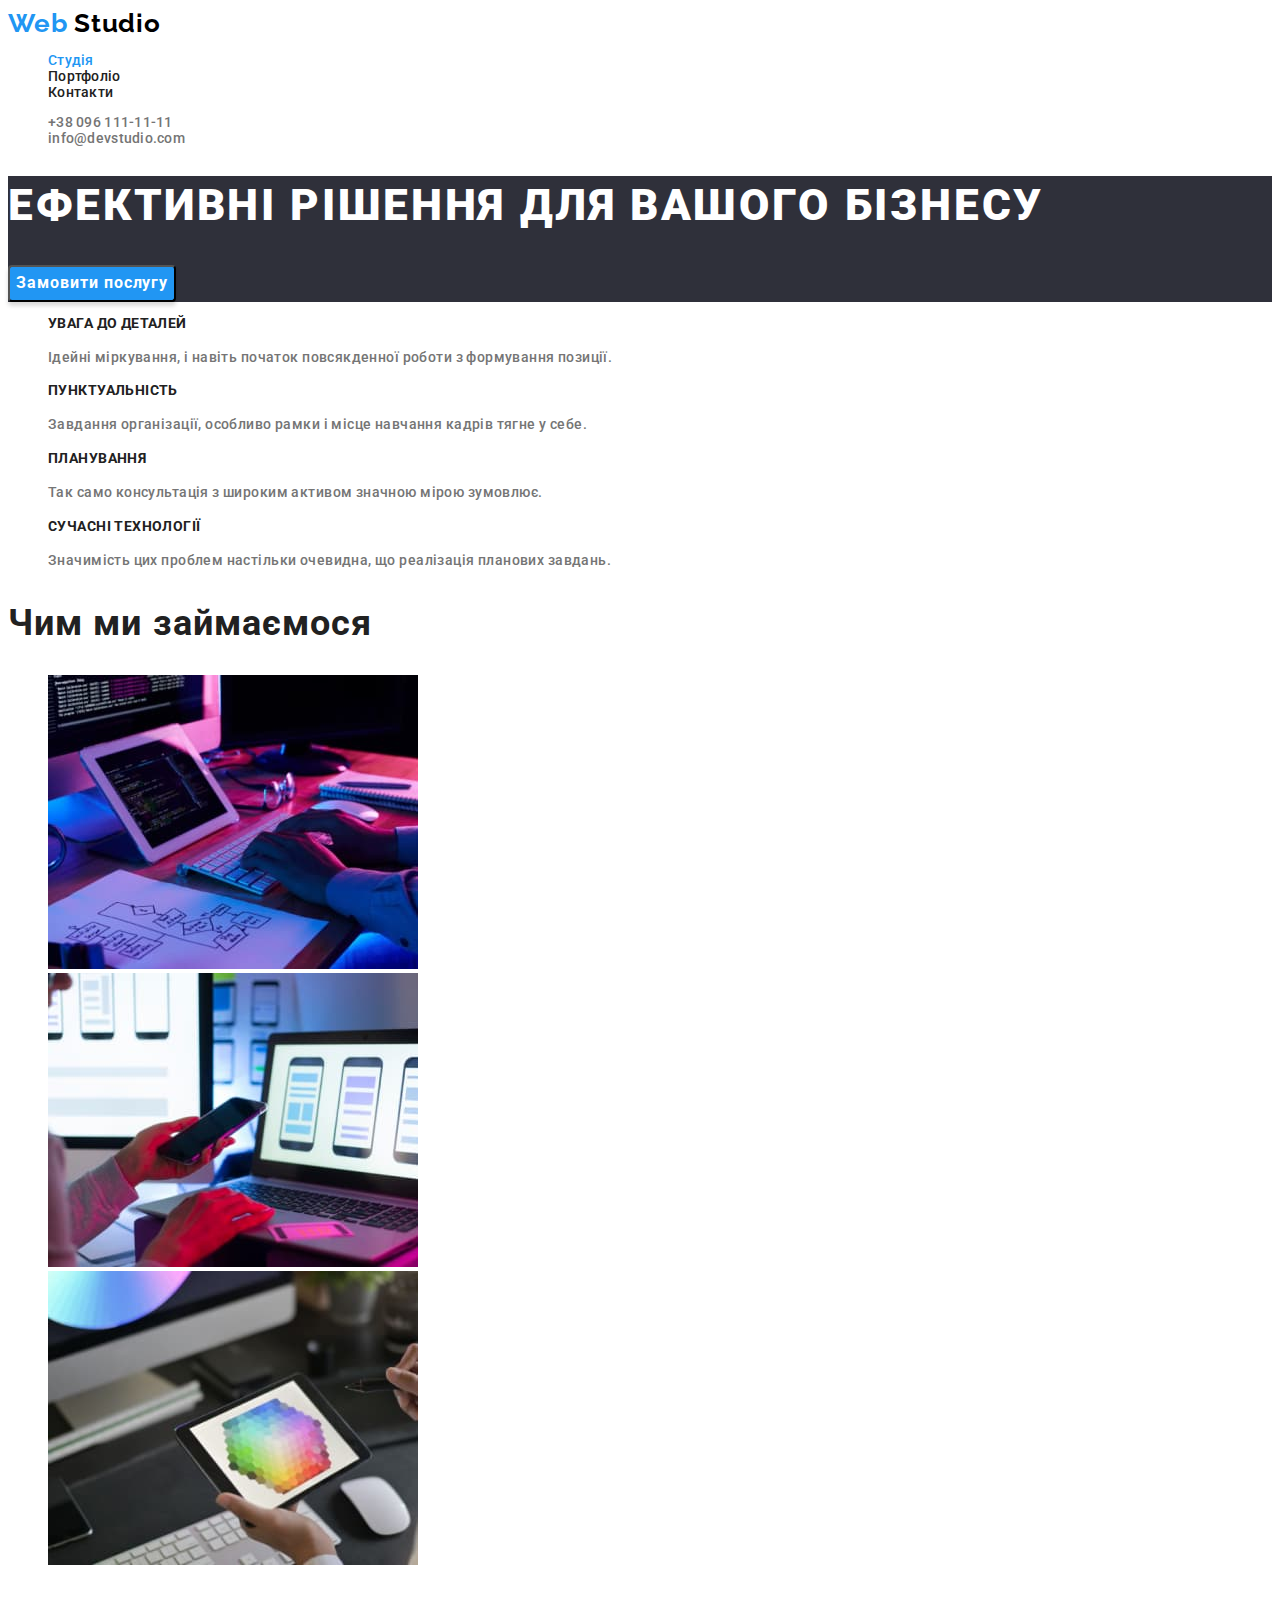
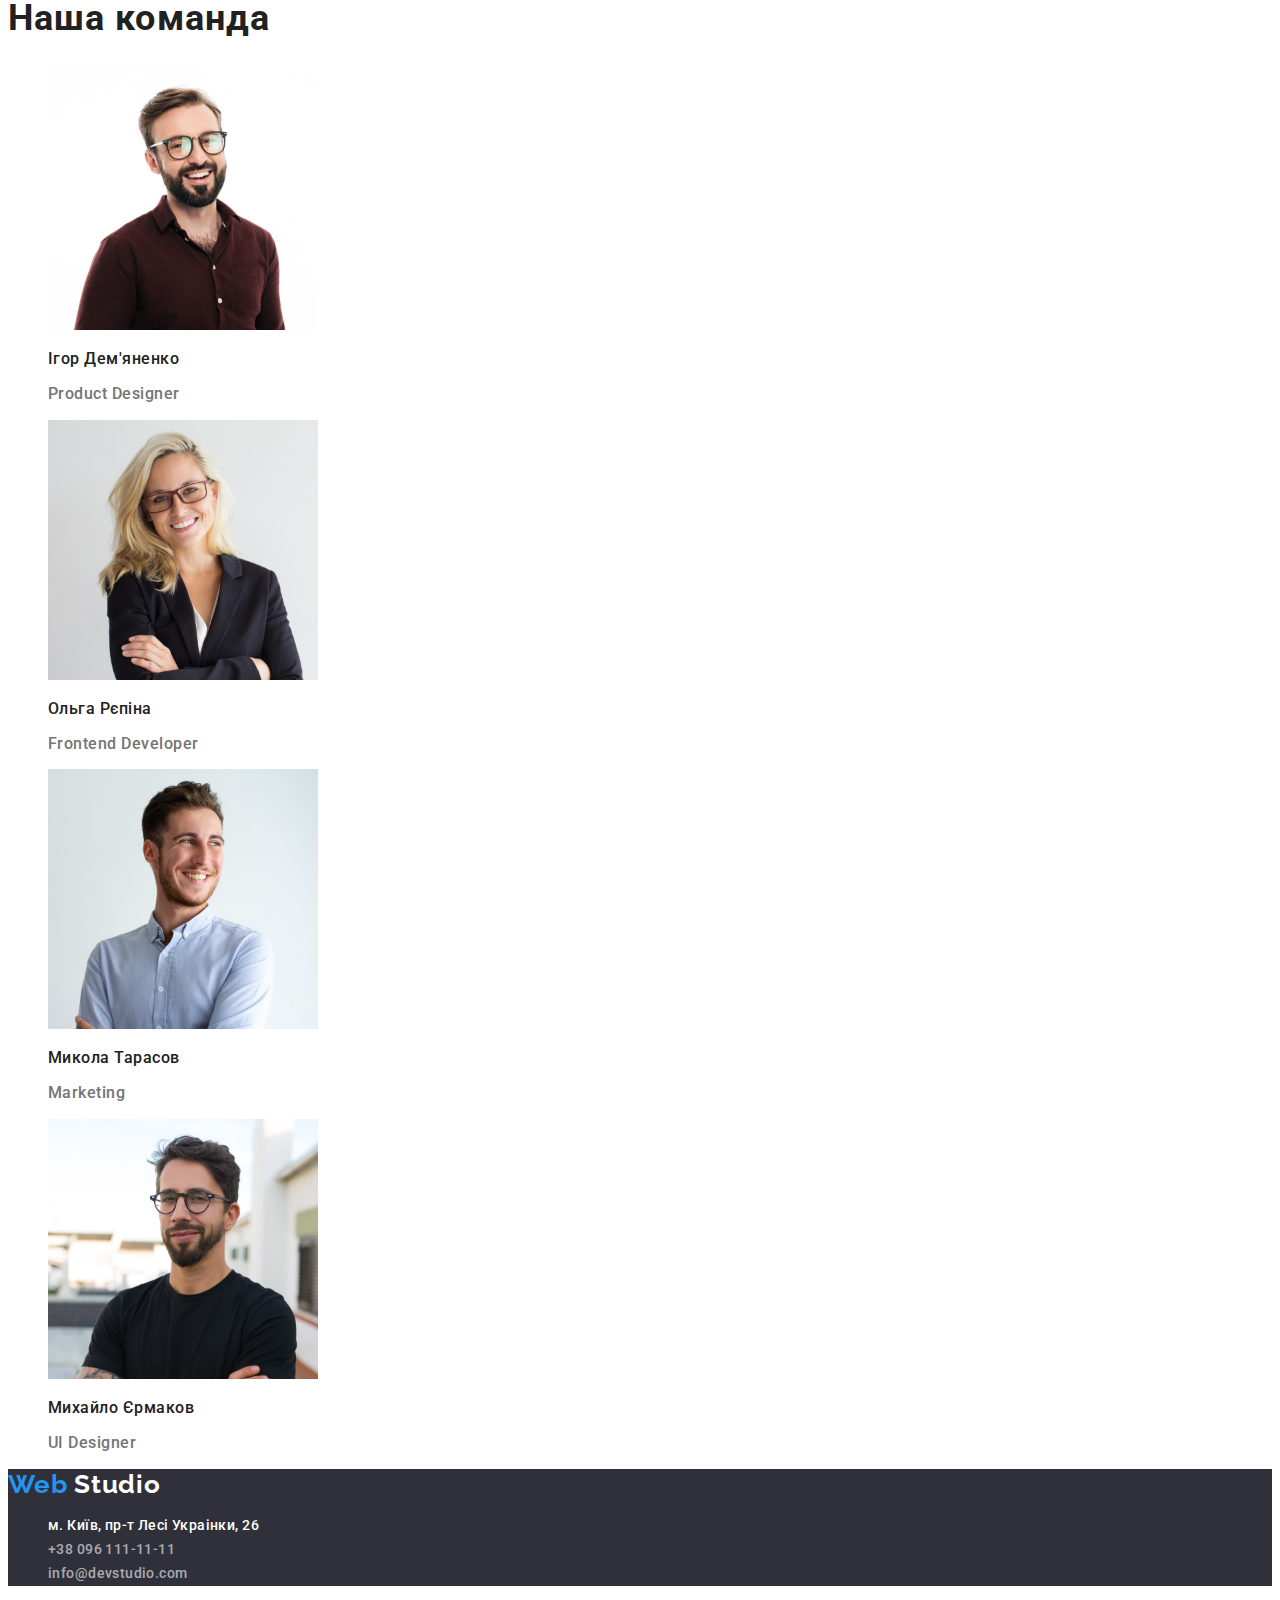
==== index.html @ 2ae1aea3 "clone from hm-02" ====
<!DOCTYPE html>
<html lang="uk">
  <head>
    <meta charset="UTF-8" />
    <meta http-equiv="X-UA-Compatible" content="IE=edge" />
    <meta name="viewport" content="width=device-width, initial-scale=1.0" />
    <title>WebStudio</title>
    <link rel="preconnect" href="https://fonts.googleapis.com" />
    <link rel="preconnect" href="https://fonts.gstatic.com" crossorigin />
    <link
      href="https://fonts.googleapis.com/css2?family=Raleway:wght@700&family=Roboto:wght@400;500;700;900&display=swap"
      rel="stylesheet"
    />
    <link rel="stylesheet" href="./css/styles.css" />
  </head>

  <body>
    <!--------------HEADER--------------------------------------------->
    <header class="header">
      <nav class="header-navigation">
        <a class="logo link" lang="en" href="./index.html">
          <span>Web</span>
          Studio
        </a>
        <ul class="header-list list">
          <li class="header-item">
            <a class="header-link link current" href="./index.html">Студія</a>
          </li>

          <li class="header-item">
            <a class="header-link link" href="./portfolio.html">Портфоліо</a>
          </li>

          <li class="header-item">
            <a class="header-link link" href="#">Контакти</a>
          </li>
        </ul>
      </nav>
      <ul class="header-contacts list">
        <li class="header-item">
          <a class="header-tel link" href="tel:+380961111111"
            >+38 096 111-11-11</a
          >
        </li>

        <li class="header-item">
          <a class="header-mailto link" href="mailto:info@devstudio.com"
            >info@devstudio.com</a
          >
        </li>
      </ul>
    </header>

    <main class="main">
      <!-------------HERO--------------------------------------------->
      <section class="hero">
        <h1 class="hero-title">Ефективні рішення для вашого бізнесу</h1>
        <button class="hero-btn pointer" type="button">Замовити послугу</button>
      </section>
      <!-------------ADVANTAGES--------------------------------------------->
      <section class="advantages">
        <h2>Наші переваги</h2>
        <!--h2 - це неявний заголовок, його не має на макеті. Його буде скрито за допомогою CSS-->
        <ul class="advantages-list list">
          <li>
            <h3 class="advantages-title">Увага до деталей</h3>
            <p class="advantages-text">
              Ідейні міркування, і навіть початок повсякденної роботи з
              формування позиції.
            </p>
          </li>

          <li>
            <h3 class="advantages-title">Пунктуальність</h3>
            <p class="advantages-text">
              Завдання організації, особливо рамки і місце навчання кадрів тягне
              у себе.
            </p>
          </li>

          <li>
            <h3 class="advantages-title">Планування</h3>
            <p class="advantages-text">
              Так само консультація з широким активом значною мірою зумовлює.
            </p>
          </li>

          <li>
            <h3 class="advantages-title">Сучасні технології</h3>
            <p class="advantages-text">
              Значимість цих проблем настільки очевидна, що реалізація планових
              завдань.
            </p>
          </li>
        </ul>
      </section>
      <!---------------------WHAT WE DO------------------------------>
      <section class="whatwedo">
        <h2 class="whatwedo-title">Чим ми займаємося</h2>
        <ul class="whatwedo-list list">
          <li>
            <img
              src="./images/img1.jpg"
              width="370"
              alt="Людина працю за комп'ютером"
            />
          </li>

          <li>
            <img
              src="./images/img2.jpg"
              width="370"
              alt="Людина працює над макетом мобільного додатку"
            />
          </li>

          <li>
            <img
              src="./images/img3.jpg"
              width="370"
              alt="Людина працює з кольорами мобільного додатку"
            />
          </li>
        </ul>
      </section>
      <!-----------------TEAM--------------------------------------------->
      <section class="team">
        <h2 class="team-title">Наша команда</h2>
        <ul class="team-list list">
          <li class="team-photo">
            <img src="./images/img4.jpg" width="270" alt="Ігор Дем'яненко" />
            <h3 class="team-photo-title">Ігор Дем'яненко</h3>
            <p class="team-text" lang="en">Product Designer</p>
          </li>

          <li class="team-photo">
            <img src="./images/img5.jpg" width="270" alt="Ольга Рєпіна" />
            <h3 class="team-photo-title">Ольга Рєпіна</h3>
            <p class="team-text" lang="en">Frontend Developer</p>
          </li>

          <li class="team-photo">
            <img src="./images/img6.jpg" width="270" alt="Микола Тарасов" />
            <h3 class="team-photo-title">Микола Тарасов</h3>
            <p class="team-text" lang="en">Marketing</p>
          </li>

          <li class="team-photo">
            <img src="./images/img7.jpg" width="270" alt="Михайло Єрмаков" />
            <h3 class="team-photo-title">Михайло Єрмаков</h3>
            <p class="team-text" lang="en">UI Designer</p>
          </li>
        </ul>
      </section>
    </main>
    <!-------------FOOTER------------------------------------------>
    <footer class="footer">
      <a class="logo link" lang="en" href="./index.html">
        <span>Web</span>
        Studio
      </a>
      <address class="address">
        <ul class="address-list list">
          <li class="address-item">
            <a
              class="address-map link"
              href="https://goo.gl/maps/CPtrU1FHBa2aNyZL9"
              target="_blank"
              rel="noopener noreferrer nofollow"
            >
              м. Київ, пр-т Лесі Украінки, 26
            </a>
          </li>

          <li class="address-contacts">
            <a class="address-tel link" href="tel:+380961111111"
              >+38 096 111-11-11</a
            >
          </li>
          <li class="address-contacts">
            <a class="address-mailto link" href="mailto:info@devstudio.com"
              >info@devstudio.com</a
            >
          </li>
        </ul>
      </address>
    </footer>
  </body>
</html>
---- css/styles.css ----
:root {
  --first-title-color: #ffffff;
  --header-link-color: #212121;
  --header-contacts-color: #757575;
  --btn-color: #ffffff;
  --btn-background: #2196f3;
  --second-title-color: #212121;
  --third-title-color: #212121;
  --text-color: #757575;
  --footer-logo-color: #ffffff;
  --prt-hero-btn-color: #212121;
  --prt-h2-style-color: #212121;
  --prt-p-style-color: #757575;
  --header-footer-hover-focus-color: #2196f3;
}

body {
  font-family: 'Roboto', sans-serif;
  font-weight: 500;
  font-size: 14px;
  line-height: 1.14;
  /*letter-spacing: 0.03em; 
  використання у body дає зміщення літер*/
}

/* ------------------------------------HEADER--------------------*/
.list {
  list-style: none;
}

.link {
  text-decoration: none;
}

.pointer {
  cursor: pointer;
}

.header-link:hover,
.header-tel:hover,
.header-mailto:hover,
.header-link:focus,
.header-tel:focus,
.header-mailto:focus,
.header-link.current {
  color: var(--header-footer-hover-focus-color);
} /*--без використання var(), оскільки в даному макеті
мають однаковий колір--*/

.logo {
  font-family: 'Raleway', sans-serif;
  font-weight: 700;
  font-size: 26px;
  line-height: 1.19;
  letter-spacing: 0.03em;
  color: #000000;
} /*--без використання var(), логоти лише один--*/

.logo span {
  color: #2196f3;
} /*--без використання var(), логотип лише один--*/

.header-tel,
.header-mailto {
  /* font-weight: 500;*/
  /* font-size: 14px;*/
  /*line-height: 1.14;*/
  letter-spacing: 0.02em;
  color: #757575;
} /*--без використання var(), тел. та ел.адреса по одному--*/

.header-link {
  /*  font-weight: 500;*/
  /* font-size: 14px;*/
  /*line-height: 1.14;*/
  letter-spacing: 0.02em;
  color: var(--header-link-color);
}
/* ------------------------------HERO------------------------------*/
.hero,
.footer {
  background: #2f303a;
} /*--без використання var() - один стиль і їх по одному в макеті--*/

.hero-title {
  font-weight: 900;
  font-size: 44px;
  line-height: 1.36;
  letter-spacing: 0.06em;
  text-transform: uppercase;
  color: var(--first-title-color);
}

.hero-btn {
  background: var(--btn-background);
  box-shadow: 0px 4px 4px rgba(0, 0, 0, 0.15);
  border-radius: 4px;
  font-family: 'Roboto', sans-serif;
  font-weight: 700;
  font-size: 16px;
  line-height: 1.88;
  display: flex;
  align-items: center;
  letter-spacing: 0.06em;
  color: var(--btn-color);
}
/* -------------------------------OUR ADVANTAGES--------------------*/
.advantages h2 {
  color: transparent;
  display: none;
}
.advantages-title {
  /*font-weight: 700;*/
  font-size: 14px;
  /*line-height: 1.14;*/
  letter-spacing: 0.03em;
  text-transform: uppercase;
  color: var(--third-title-color);
}
.advantages-text {
  /* font-size: 14px;*/
  line-height: 1.71;
  letter-spacing: 0.03em;
  color: var(--text-color);
}
/* ------------------------------------WHAT WE DO--------------------*/
.whatwedo-title {
  /*  font-weight: 700; */
  font-size: 36px;
  line-height: 1.16;
  letter-spacing: 0.03em;
  color: var(--second-title-color);
}
/* ------------------------------------TEAM--------------------------*/
.team-title {
  /* font-weight: 700; */
  font-size: 36px;
  line-height: 1.16;
  letter-spacing: 0.03em;
  color: var(--second-title-color);
}
.team-photo-title {
  font-weight: 500;
  font-size: 16px;
  line-height: 1.18;
  letter-spacing: 0.03em;
  color: var(--third-title-color);
}
.team-text {
  font-size: 16px;
  line-height: 1.18;
  letter-spacing: 0.03em;
  color: var(--text-color);
}
/* ------------------------------------FOOTER--------------------------*/

.footer > .logo {
  color: #ffffff; /*--без використання var(),
	кольор у footer відрізняється від кольору у header--*/
}

.address-map {
  font-style: normal;
  /*font-size: 14px;*/
  line-height: 1.71;
  letter-spacing: 0.03em;
  color: var(--footer-logo-color);
}
.address-tel,
.address-mailto {
  font-style: normal;
  /*font-size: 14px;*/
  line-height: 1.71;
  letter-spacing: 0.03em;
  color: rgba(255, 255, 255, 0.6);
  /*--без використання var(), кольор у footer 
  відрізняється від кольору header--*/
}

/* ------------------P--O--R--T--F--O--L--I--O--------------------------*/
/* ------------------------------HERO------------------------------*/
.prt-hero-title {
  color: transparent;
  display: none;
}

.prt-hero-btn {
  font-family: 'Roboto', sans-serif;
  font-weight: 500;
  font-size: 16px;
  line-height: 1.62;
  letter-spacing: 0.03em;
  color: #212121;
  background: #f5f4fa;
  border-radius: 4px;
  border: none;
}

.prt-hero-btn:hover,
.prt-hero-btn:focus {
  background: var(--btn-background);
  color: var(--btn-color);
}
.prt-h2-style {
  /* font-weight: 700;*/
  font-size: 18px;
  line-height: 2;
  letter-spacing: 0.06em;
  color: var(--prt-h2-style-color);
}
.prt-p-style {
  font-size: 16px;
  line-height: 1.88;
  letter-spacing: 0.03em;
  color: var(--prt-p-style-color);
}
.address-map:hover,
.address-tel:hover,
.address-mailto:hover,
.address-map:focus,
.address-tel:focus,
.address-mailto:focus {
  color: var(--header-footer-hover-focus-color);
}
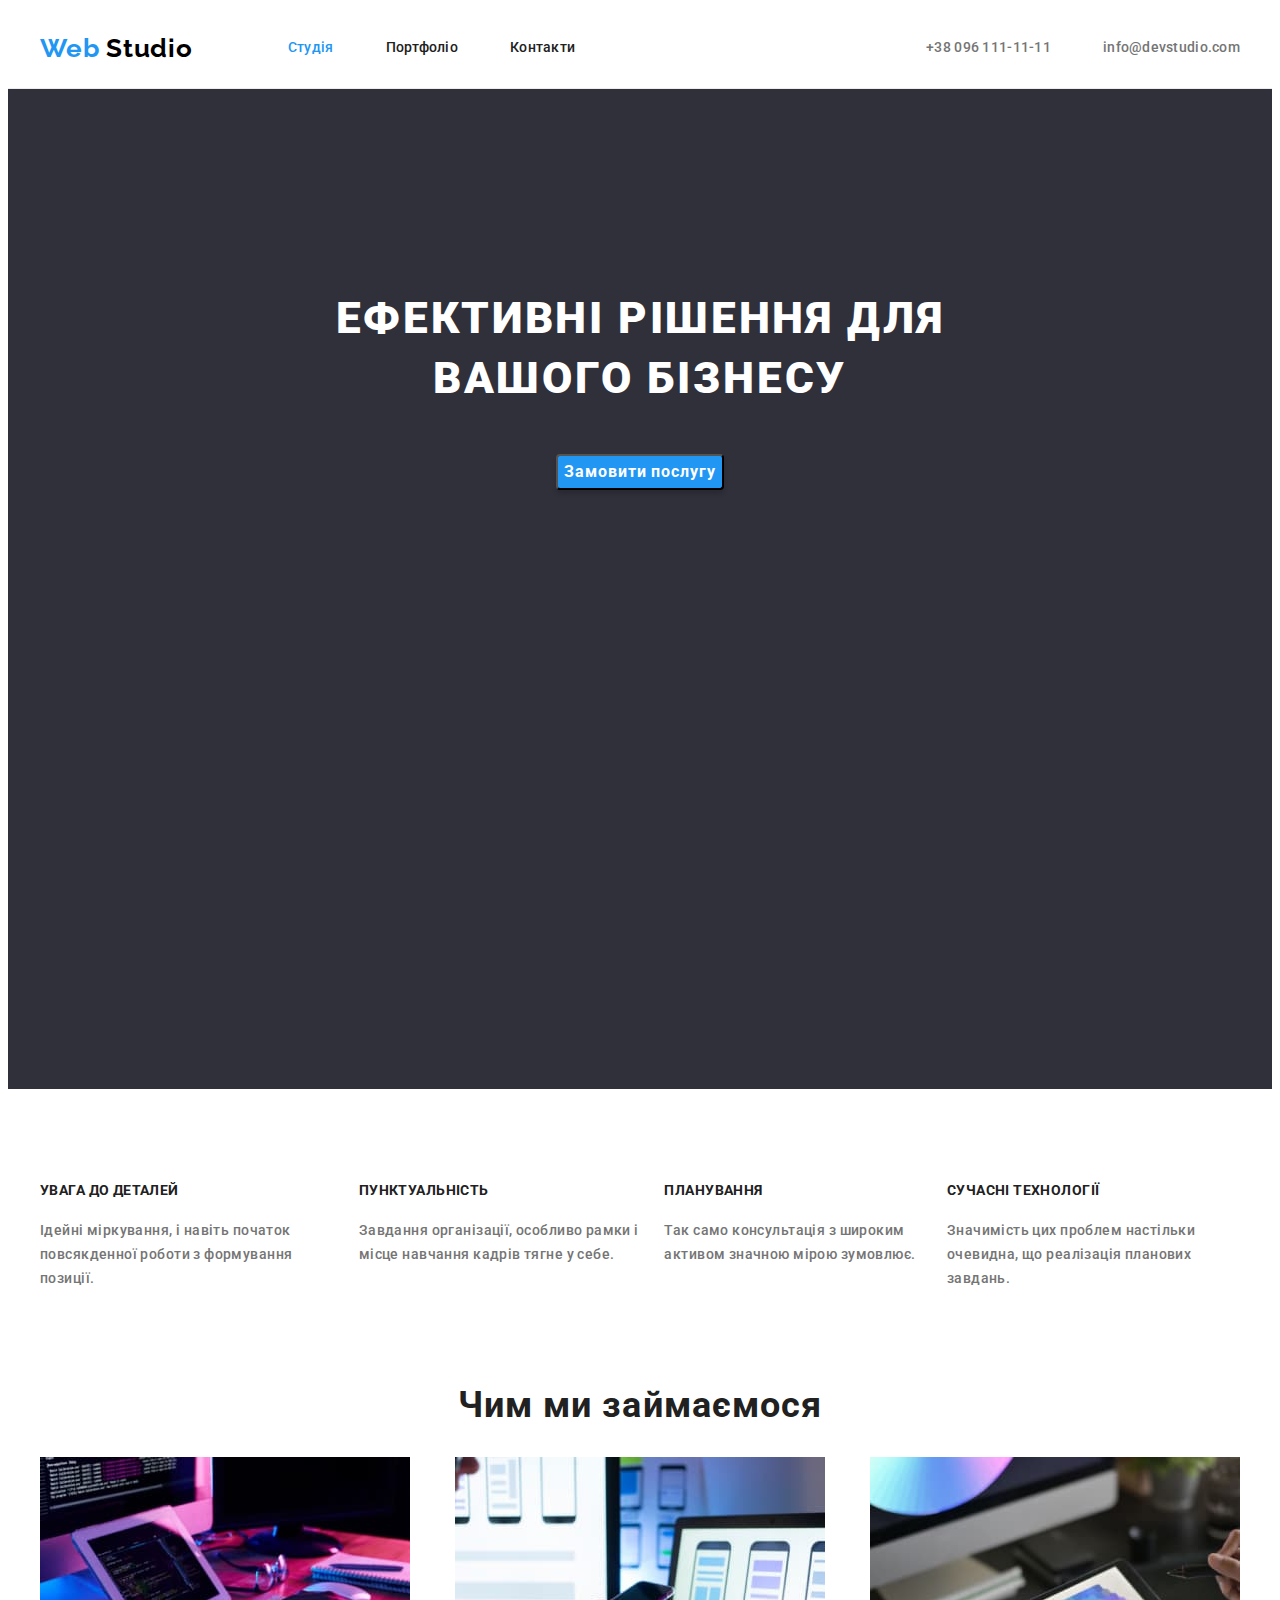
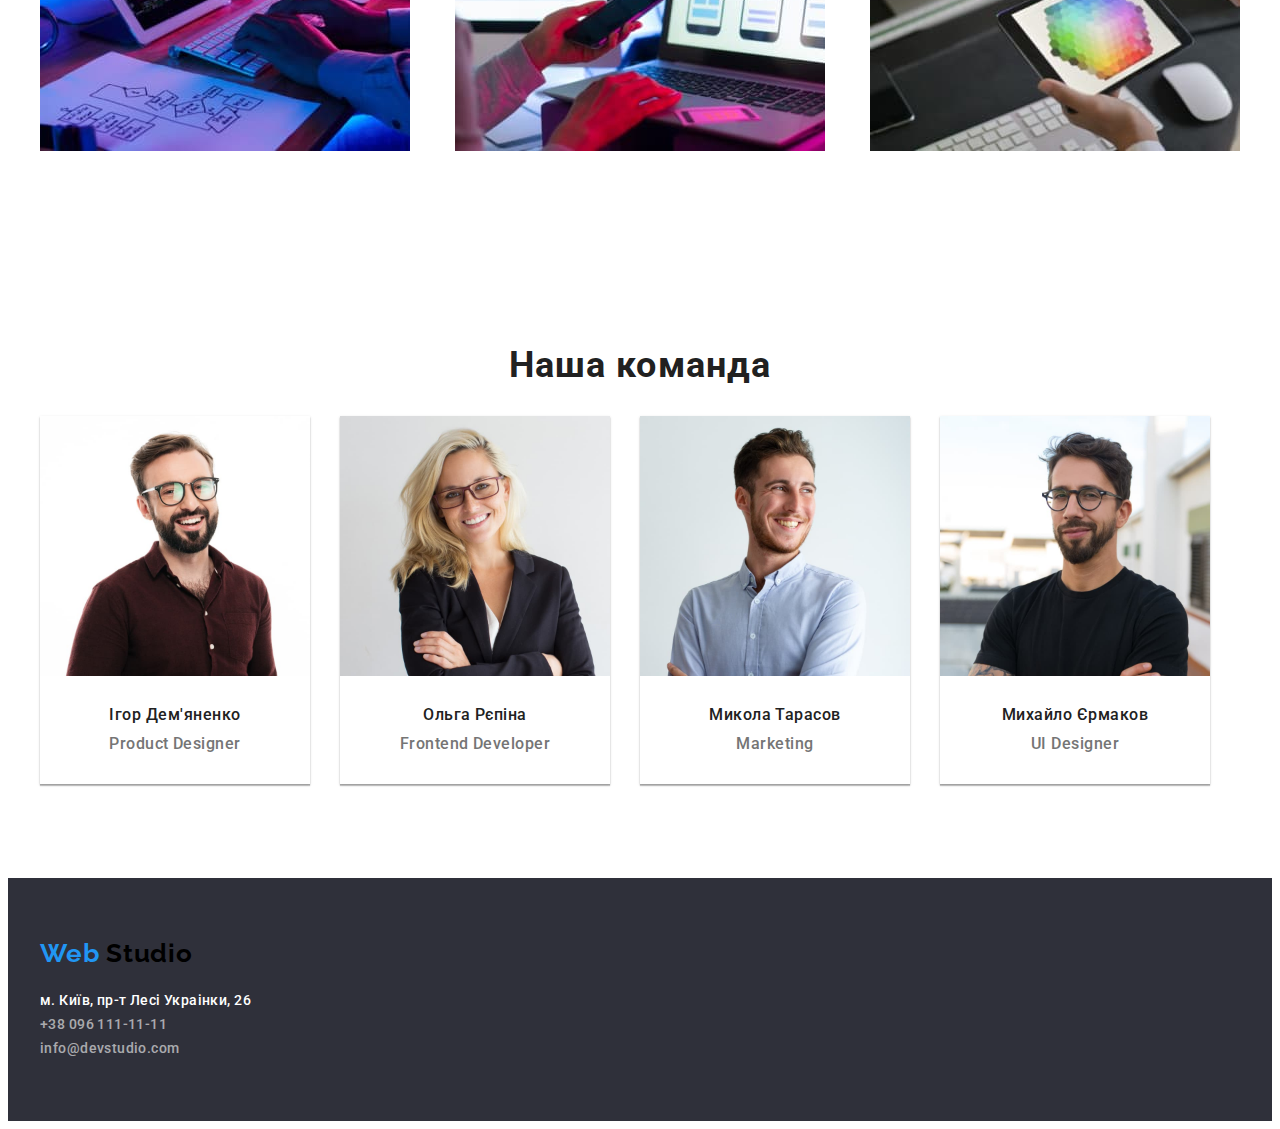
==== commit a7f311e0: "HW-03 done" ====
--- a/index.html
+++ b/index.html
@@ -1,189 +1,190 @@
 <!DOCTYPE html>
 <html lang="uk">
-  <head>
-    <meta charset="UTF-8" />
-    <meta http-equiv="X-UA-Compatible" content="IE=edge" />
-    <meta name="viewport" content="width=device-width, initial-scale=1.0" />
-    <title>WebStudio</title>
-    <link rel="preconnect" href="https://fonts.googleapis.com" />
-    <link rel="preconnect" href="https://fonts.gstatic.com" crossorigin />
-    <link
-      href="https://fonts.googleapis.com/css2?family=Raleway:wght@700&family=Roboto:wght@400;500;700;900&display=swap"
-      rel="stylesheet"
-    />
-    <link rel="stylesheet" href="./css/styles.css" />
-  </head>
+	<head>
+		<meta charset="UTF-8" />
+		<meta http-equiv="X-UA-Compatible" content="IE=edge" />
+		<meta name="viewport" content="width=device-width, initial-scale=1.0" />
+		<title>WebStudio</title>
+		<link rel="preconnect" href="https://fonts.googleapis.com" />
+		<link rel="preconnect" href="https://fonts.gstatic.com" crossorigin />
+		<link
+			href="https://fonts.googleapis.com/css2?family=Raleway:wght@700&family=Roboto:wght@400;500;700;900&display=swap"
+			rel="stylesheet"
+		/>
+		<link
+			rel="stylesheet"
+			href="https://cdnjs.cloudflare.com/ajax/libs/modern-normalize/1.1.0/modern-normalize.min.css"
+			integrity="sha512-wpPYUAdjBVSE4KJnH1VR1HeZfpl1ub8YT/NKx4PuQ5NmX2tKuGu6U/JRp5y+Y8XG2tV+wKQpNHVUX03MfMFn9Q=="
+			crossorigin="anonymous"
+			referrerpolicy="no-referrer"
+		/>
+		<link rel="stylesheet" href="./css/styles.css" />
+	</head>
 
-  <body>
-    <!--------------HEADER--------------------------------------------->
-    <header class="header">
-      <nav class="header-navigation">
-        <a class="logo link" lang="en" href="./index.html">
-          <span>Web</span>
-          Studio
-        </a>
-        <ul class="header-list list">
-          <li class="header-item">
-            <a class="header-link link current" href="./index.html">Студія</a>
-          </li>
+	<body>
+		<!---------- HEADER ---------->
+		<header class="header">
+			<div class="container">
+				<nav class="header-nav">
+					<a class="logo link" lang="en" href="./index.html">
+						<span>Web</span>
+						Studio
+					</a>
+					<ul class="header-list list">
+						<li class="item">
+							<a class="header-link link current" href="./index.html">Студія</a>
+						</li>
+						<li class="item">
+							<a class="header-link link" href="./portfolio.html">Портфоліо</a>
+						</li>
+						<li class="item">
+							<a class="header-link link" href="#">Контакти</a>
+						</li>
+					</ul>
+					<ul class="header-contacts list">
+						<li class="item">
+							<a class="header-tel link" href="tel:+380961111111">+38 096 111-11-11</a>
+						</li>
+						<li class="item">
+							<a class="header-mailto link" href="mailto:info@devstudio.com">info@devstudio.com</a>
+						</li>
+					</ul>
+				</nav>
+			</div>
+		</header>
 
-          <li class="header-item">
-            <a class="header-link link" href="./portfolio.html">Портфоліо</a>
-          </li>
+		<main class="main">
+			<!---------- HERO ---------->
+			<section class="hero">
+				<div class="container">
+					<h1 class="hero-title">Ефективні рішення для вашого бізнесу</h1>
+					<button class="hero-btn pointer" type="button">Замовити послугу</button>
+				</div>
+			</section>
 
-          <li class="header-item">
-            <a class="header-link link" href="#">Контакти</a>
-          </li>
-        </ul>
-      </nav>
-      <ul class="header-contacts list">
-        <li class="header-item">
-          <a class="header-tel link" href="tel:+380961111111"
-            >+38 096 111-11-11</a
-          >
-        </li>
+			<!---------- ADVANTAGES ---------->
+			<div class="container">
+				<section class="advantages section">
+					<h2 class="visually-hidden">Наші переваги</h2>
+					<!--h2 - це неявний заголовок, його не має на макеті. Його буде скрито за допомогою CSS-->
+					<ul class="advantages-list list">
+						<li class="item">
+							<h3 class="advantages-title">Увага до деталей</h3>
+							<p class="advantages-text">
+								Ідейні міркування, і навіть початок повсякденної роботи з формування позиції.
+							</p>
+						</li>
+						<li class="item">
+							<h3 class="advantages-title">Пунктуальність</h3>
+							<p class="advantages-text">Завдання організації, особливо рамки і місце навчання кадрів тягне у себе.</p>
+						</li>
+						<li class="item">
+							<h3 class="advantages-title">Планування</h3>
+							<p class="advantages-text">Так само консультація з широким активом значною мірою зумовлює.</p>
+						</li>
 
-        <li class="header-item">
-          <a class="header-mailto link" href="mailto:info@devstudio.com"
-            >info@devstudio.com</a
-          >
-        </li>
-      </ul>
-    </header>
+						<li class="item">
+							<h3 class="advantages-title">Сучасні технології</h3>
+							<p class="advantages-text">Значимість цих проблем настільки очевидна, що реалізація планових завдань.</p>
+						</li>
+					</ul>
+				</section>
+			</div>
 
-    <main class="main">
-      <!-------------HERO--------------------------------------------->
-      <section class="hero">
-        <h1 class="hero-title">Ефективні рішення для вашого бізнесу</h1>
-        <button class="hero-btn pointer" type="button">Замовити послугу</button>
-      </section>
-      <!-------------ADVANTAGES--------------------------------------------->
-      <section class="advantages">
-        <h2>Наші переваги</h2>
-        <!--h2 - це неявний заголовок, його не має на макеті. Його буде скрито за допомогою CSS-->
-        <ul class="advantages-list list">
-          <li>
-            <h3 class="advantages-title">Увага до деталей</h3>
-            <p class="advantages-text">
-              Ідейні міркування, і навіть початок повсякденної роботи з
-              формування позиції.
-            </p>
-          </li>
+			<!---------- WHAT WE DO ---------->
+			<div class="container">
+				<section class="whatwedo section centered">
+					<h2 class="whatwedo-title">Чим ми займаємося</h2>
+					<ul class="whatwedo-list list">
+						<li>
+							<img src="./images/img1.jpg" width="370" alt="Людина працю за комп'ютером" />
+						</li>
+						<li>
+							<img src="./images/img2.jpg" width="370" alt="Людина працює над макетом мобільного додатку" />
+						</li>
+						<li>
+							<img src="./images/img3.jpg" width="370" alt="Людина працює з кольорами мобільного додатку" />
+						</li>
+					</ul>
+				</section>
+			</div>
 
-          <li>
-            <h3 class="advantages-title">Пунктуальність</h3>
-            <p class="advantages-text">
-              Завдання організації, особливо рамки і місце навчання кадрів тягне
-              у себе.
-            </p>
-          </li>
+			<!---------- TEAM ---------->
+			<div class="container">
+				<section class="team section centered">
+					<h2 class="team-title">Наша команда</h2>
+					<ul class="team-list list">
+						<li class="item">
+							<div class="card-img">
+								<img src="./images/img4.jpg" width="270" alt="Ігор Дем'яненко" />
+								<div class="card-footer">
+									<h3 class="third-title">Ігор Дем'яненко</h3>
+									<p class="text" lang="en">Product Designer</p>
+								</div>
+							</div>
+						</li>
+						<li class="item">
+							<div class="card-img">
+								<img src="./images/img5.jpg" width="270" alt="Ольга Рєпіна" />
+								<div class="card-footer">
+									<h3 class="third-title">Ольга Рєпіна</h3>
+									<p class="text" lang="en">Frontend Developer</p>
+								</div>
+							</div>
+						</li>
+						<li class="item">
+							<div class="card-img">
+								<img src="./images/img6.jpg" width="270" alt="Микола Тарасов" />
+								<div class="card-footer">
+									<h3 class="third-title">Микола Тарасов</h3>
+									<p class="text" lang="en">Marketing</p>
+								</div>
+							</div>
+						</li>
+						<li class="item">
+							<div class="card-img">
+								<img src="./images/img7.jpg" width="270" alt="Михайло Єрмаков" />
+								<div class="card-footer">
+									<h3 class="third-title">Михайло Єрмаков</h3>
+									<p class="text" lang="en">UI Designer</p>
+								</div>
+							</div>
+						</li>
+					</ul>
+				</section>
+			</div>
+		</main>
 
-          <li>
-            <h3 class="advantages-title">Планування</h3>
-            <p class="advantages-text">
-              Так само консультація з широким активом значною мірою зумовлює.
-            </p>
-          </li>
+		<!---------- FOOTER ---------->
+		<footer class="footer">
+			<div class="container footer-style">
+				<a class="logo link" lang="en" href="./index.html">
+					<span>Web</span>
+					Studio
+				</a>
+				<address class="address">
+					<ul class="address-list list">
+						<li class="address-item">
+							<a
+								class="address-map link"
+								href="https://goo.gl/maps/CPtrU1FHBa2aNyZL9"
+								target="_blank"
+								rel="noopener noreferrer nofollow"
+							>
+								м. Київ, пр-т Лесі Украінки, 26
+							</a>
+						</li>
 
-          <li>
-            <h3 class="advantages-title">Сучасні технології</h3>
-            <p class="advantages-text">
-              Значимість цих проблем настільки очевидна, що реалізація планових
-              завдань.
-            </p>
-          </li>
-        </ul>
-      </section>
-      <!---------------------WHAT WE DO------------------------------>
-      <section class="whatwedo">
-        <h2 class="whatwedo-title">Чим ми займаємося</h2>
-        <ul class="whatwedo-list list">
-          <li>
-            <img
-              src="./images/img1.jpg"
-              width="370"
-              alt="Людина працю за комп'ютером"
-            />
-          </li>
+						<li class="address-contacts">
+							<a class="address-tel link" href="tel:+380961111111">+38 096 111-11-11</a>
+						</li>
 
-          <li>
-            <img
-              src="./images/img2.jpg"
-              width="370"
-              alt="Людина працює над макетом мобільного додатку"
-            />
-          </li>
-
-          <li>
-            <img
-              src="./images/img3.jpg"
-              width="370"
-              alt="Людина працює з кольорами мобільного додатку"
-            />
-          </li>
-        </ul>
-      </section>
-      <!-----------------TEAM--------------------------------------------->
-      <section class="team">
-        <h2 class="team-title">Наша команда</h2>
-        <ul class="team-list list">
-          <li class="team-photo">
-            <img src="./images/img4.jpg" width="270" alt="Ігор Дем'яненко" />
-            <h3 class="team-photo-title">Ігор Дем'яненко</h3>
-            <p class="team-text" lang="en">Product Designer</p>
-          </li>
-
-          <li class="team-photo">
-            <img src="./images/img5.jpg" width="270" alt="Ольга Рєпіна" />
-            <h3 class="team-photo-title">Ольга Рєпіна</h3>
-            <p class="team-text" lang="en">Frontend Developer</p>
-          </li>
-
-          <li class="team-photo">
-            <img src="./images/img6.jpg" width="270" alt="Микола Тарасов" />
-            <h3 class="team-photo-title">Микола Тарасов</h3>
-            <p class="team-text" lang="en">Marketing</p>
-          </li>
-
-          <li class="team-photo">
-            <img src="./images/img7.jpg" width="270" alt="Михайло Єрмаков" />
-            <h3 class="team-photo-title">Михайло Єрмаков</h3>
-            <p class="team-text" lang="en">UI Designer</p>
-          </li>
-        </ul>
-      </section>
-    </main>
-    <!-------------FOOTER------------------------------------------>
-    <footer class="footer">
-      <a class="logo link" lang="en" href="./index.html">
-        <span>Web</span>
-        Studio
-      </a>
-      <address class="address">
-        <ul class="address-list list">
-          <li class="address-item">
-            <a
-              class="address-map link"
-              href="https://goo.gl/maps/CPtrU1FHBa2aNyZL9"
-              target="_blank"
-              rel="noopener noreferrer nofollow"
-            >
-              м. Київ, пр-т Лесі Украінки, 26
-            </a>
-          </li>
-
-          <li class="address-contacts">
-            <a class="address-tel link" href="tel:+380961111111"
-              >+38 096 111-11-11</a
-            >
-          </li>
-          <li class="address-contacts">
-            <a class="address-mailto link" href="mailto:info@devstudio.com"
-              >info@devstudio.com</a
-            >
-          </li>
-        </ul>
-      </address>
-    </footer>
-  </body>
+						<li class="address-contacts">
+							<a class="address-mailto link" href="mailto:info@devstudio.com">info@devstudio.com</a>
+						</li>
+					</ul>
+				</address>
+			</div>
+		</footer>
+	</body>
 </html>
--- a/css/styles.css
+++ b/css/styles.css
@@ -1,39 +1,123 @@
+body {
+	font-family: "Roboto", sans-serif;
+	font-weight: 500;
+	font-size: 14px;
+	line-height: 1.14;
+	color: #212121;
+}
+
 :root {
-  --first-title-color: #ffffff;
-  --header-link-color: #212121;
-  --header-contacts-color: #757575;
-  --btn-color: #ffffff;
-  --btn-background: #2196f3;
-  --second-title-color: #212121;
-  --third-title-color: #212121;
-  --text-color: #757575;
-  --footer-logo-color: #ffffff;
-  --prt-hero-btn-color: #212121;
-  --prt-h2-style-color: #212121;
-  --prt-p-style-color: #757575;
-  --header-footer-hover-focus-color: #2196f3;
-}
-
-body {
-  font-family: 'Roboto', sans-serif;
-  font-weight: 500;
-  font-size: 14px;
-  line-height: 1.14;
-  /*letter-spacing: 0.03em; 
-  використання у body дає зміщення літер*/
-}
-
-/* ------------------------------------HEADER--------------------*/
+	--first-title-color: #ffffff;
+	--header-contacts-color: #757575;
+	--btn-color: #ffffff;
+	--btn-background: #2196f3;
+	--text-color: #757575;
+	--footer-logo-color: #ffffff;
+	--prt-hero-btn-color: #212121;
+	--header-footer-hover-focus-color: #2196f3;
+	--prt-list-gap: 30px;
+}
+
+/*------------- UTILITIES ----------*/
 .list {
-  list-style: none;
+	list-style: none;
+	margin: 0;
+	padding: 0;
 }
 
 .link {
-  text-decoration: none;
+	text-decoration: none;
 }
 
 .pointer {
-  cursor: pointer;
+	cursor: pointer;
+}
+
+/* .visually-hidden - приховує невидимий контент - h2 */
+.visually-hidden {
+	position: absolute;
+	width: 1px;
+	height: 1px;
+	margin: -1px;
+	border: 0;
+	padding: 0;
+	white-space: nowrap;
+	clip-path: inset(100%);
+	clip: rect(0 0 0 0);
+	overflow: hidden;
+}
+
+h1,
+h2,
+h3,
+p {
+	margin-top: 0;
+	margin-bottom: 0;
+}
+
+img {
+	display: block;
+	width: 100%;
+	height: auto;
+}
+
+.container {
+	margin-left: auto;
+	margin-right: auto;
+	padding-left: 15px;
+	padding-right: 15px;
+
+	width: 1200px;
+}
+
+.section {
+	padding-top: 94px;
+}
+
+.centered {
+	text-align: center;
+}
+
+/* ---------- HEADER ----------*/
+
+/* .item * {
+	outline: 2px solid tomato;
+} */
+
+.header-list {
+	display: flex;
+	margin-left: 95px;
+}
+
+/* .header-list .item:not(:last-child) {
+  margin-right: 52px;
+/* }
+
+/* нижче oldschool variant */
+.header-list .item + .item {
+	margin-left: 52px;
+}
+
+.header-contacts {
+	display: flex;
+	margin-left: auto;
+}
+
+.header-contacts .item + .item {
+	margin-left: 52px;
+}
+
+.header-contacts > .item {
+	display: block;
+	padding-top: 10px;
+	padding-bottom: 10px;
+}
+
+.header-nav {
+	display: flex;
+	align-items: center;
+
+	height: 80px;
 }
 
 .header-link:hover,
@@ -43,182 +127,285 @@
 .header-tel:focus,
 .header-mailto:focus,
 .header-link.current {
-  color: var(--header-footer-hover-focus-color);
-} /*--без використання var(), оскільки в даному макеті
-мають однаковий колір--*/
+	color: var(--header-footer-hover-focus-color);
+}
 
 .logo {
-  font-family: 'Raleway', sans-serif;
-  font-weight: 700;
-  font-size: 26px;
-  line-height: 1.19;
-  letter-spacing: 0.03em;
-  color: #000000;
-} /*--без використання var(), логоти лише один--*/
+	font-family: "Raleway", sans-serif;
+	font-weight: 700;
+	font-size: 26px;
+	line-height: 1.19;
+	letter-spacing: 0.03em;
+	color: #000000;
+}
 
 .logo span {
-  color: #2196f3;
-} /*--без використання var(), логотип лише один--*/
+	color: #2196f3;
+}
 
 .header-tel,
 .header-mailto {
-  /* font-weight: 500;*/
-  /* font-size: 14px;*/
-  /*line-height: 1.14;*/
-  letter-spacing: 0.02em;
-  color: #757575;
-} /*--без використання var(), тел. та ел.адреса по одному--*/
+	letter-spacing: 0.02em;
+	color: #757575;
+}
 
 .header-link {
-  /*  font-weight: 500;*/
-  /* font-size: 14px;*/
-  /*line-height: 1.14;*/
-  letter-spacing: 0.02em;
-  color: var(--header-link-color);
-}
-/* ------------------------------HERO------------------------------*/
+	display: block;
+	padding-top: 10px;
+	padding-bottom: 10px;
+
+	letter-spacing: 0.02em;
+	color: #212121;
+}
+
+.header {
+	border-bottom: 1px solid #ececec;
+}
+
+/* ---------- HERO ----------*/
+.hero {
+	text-align: center;
+	padding-top: 200px;
+	padding-bottom: 200px;
+
+	height: 600px;
+	margin: 0 auto;
+}
+
 .hero,
 .footer {
-  background: #2f303a;
-} /*--без використання var() - один стиль і їх по одному в макеті--*/
+	background: #2f303a;
+}
 
 .hero-title {
-  font-weight: 900;
-  font-size: 44px;
-  line-height: 1.36;
-  letter-spacing: 0.06em;
-  text-transform: uppercase;
-  color: var(--first-title-color);
+	margin-bottom: 45px;
+	padding-left: 280px;
+	padding-right: 280px;
+
+	font-weight: 900;
+	font-size: 44px;
+	line-height: 1.36;
+	letter-spacing: 0.06em;
+	text-transform: uppercase;
+	color: var(--first-title-color);
 }
 
 .hero-btn {
-  background: var(--btn-background);
-  box-shadow: 0px 4px 4px rgba(0, 0, 0, 0.15);
-  border-radius: 4px;
-  font-family: 'Roboto', sans-serif;
-  font-weight: 700;
-  font-size: 16px;
-  line-height: 1.88;
-  display: flex;
-  align-items: center;
-  letter-spacing: 0.06em;
-  color: var(--btn-color);
-}
-/* -------------------------------OUR ADVANTAGES--------------------*/
-.advantages h2 {
-  color: transparent;
-  display: none;
-}
+	background: var(--btn-background);
+	color: var(--btn-color);
+
+	font-family: "Roboto", sans-serif;
+	font-weight: 700;
+	font-size: 16px;
+	line-height: 1.88;
+	letter-spacing: 0.06em;
+	border-radius: 4px;
+	box-shadow: 0px 4px 4px rgba(0, 0, 0, 0.15);
+}
+
+/* ----------OUR ADVANTAGES-----*/
+.advantages-list {
+	display: flex;
+}
+
+.advantages-list .item + .item {
+	margin-left: 25px;
+}
+
 .advantages-title {
-  /*font-weight: 700;*/
-  font-size: 14px;
-  /*line-height: 1.14;*/
-  letter-spacing: 0.03em;
-  text-transform: uppercase;
-  color: var(--third-title-color);
-}
+	margin-bottom: 20px;
+
+	font-weight: 700;
+	font-size: 14px;
+	/*line-height: 1.14;*/
+	letter-spacing: 0.03em;
+	text-transform: uppercase;
+}
+
 .advantages-text {
-  /* font-size: 14px;*/
-  line-height: 1.71;
-  letter-spacing: 0.03em;
-  color: var(--text-color);
-}
-/* ------------------------------------WHAT WE DO--------------------*/
+	margin-bottom: 0;
+
+	color: var(--text-color);
+	line-height: 1.71;
+	letter-spacing: 0.03em;
+}
+
+/* ----------WHAT WE DO----------*/
+.whatwedo-list {
+	display: flex;
+	justify-content: space-between;
+}
+
 .whatwedo-title {
-  /*  font-weight: 700; */
-  font-size: 36px;
-  line-height: 1.16;
-  letter-spacing: 0.03em;
-  color: var(--second-title-color);
-}
-/* ------------------------------------TEAM--------------------------*/
+	margin-bottom: 30px;
+
+	font-weight: 700;
+	font-size: 36px;
+	line-height: 1.16;
+	letter-spacing: 0.03em;
+}
+
+/* ---------- TEAM ----------*/
 .team-title {
-  /* font-weight: 700; */
-  font-size: 36px;
-  line-height: 1.16;
-  letter-spacing: 0.03em;
-  color: var(--second-title-color);
-}
-.team-photo-title {
-  font-weight: 500;
-  font-size: 16px;
-  line-height: 1.18;
-  letter-spacing: 0.03em;
-  color: var(--third-title-color);
-}
-.team-text {
-  font-size: 16px;
-  line-height: 1.18;
-  letter-spacing: 0.03em;
-  color: var(--text-color);
-}
-/* ------------------------------------FOOTER--------------------------*/
-
+	margin-bottom: 30px;
+	padding-top: 100px;
+
+	font-weight: 700;
+	font-size: 36px;
+	line-height: 1.16;
+	letter-spacing: 0.03em;
+}
+
+.team-list {
+	display: flex;
+}
+
+.team-list .item {
+	width: 270px;
+}
+
+.team-list > .item + .item {
+	margin-left: 30px;
+}
+
+.team-list .card-footer {
+	text-align: center;
+}
+
+.team-list .third-title {
+	margin-top: 30px;
+	margin-bottom: 10px;
+
+	font-weight: 500;
+	font-size: 16px;
+	line-height: 1.18;
+	letter-spacing: 0.03em;
+}
+
+.team-list .text {
+	padding-bottom: 30px;
+
+	font-size: 16px;
+	line-height: 1.18;
+	letter-spacing: 0.03em;
+	color: var(--text-color);
+}
+
+.team-list .card-img {
+	background: #ffffff;
+	box-shadow: 0px 1px 3px rgba(0, 0, 0, 0.12), 0px 1px 1px rgba(0, 0, 0, 0.14), 0px 2px 1px rgba(0, 0, 0, 0.2);
+}
+.team {
+	padding-bottom: 94px;
+}
+
+/* ---------- FOOTER ----------*/
 .footer > .logo {
-  color: #ffffff; /*--без використання var(),
-	кольор у footer відрізняється від кольору у header--*/
+	color: #ffffff;
 }
 
 .address-map {
-  font-style: normal;
-  /*font-size: 14px;*/
-  line-height: 1.71;
-  letter-spacing: 0.03em;
-  color: var(--footer-logo-color);
-}
+	font-style: normal;
+	/*font-size: 14px;*/
+	line-height: 1.71;
+	letter-spacing: 0.03em;
+	color: var(--footer-logo-color);
+}
+
 .address-tel,
 .address-mailto {
-  font-style: normal;
-  /*font-size: 14px;*/
-  line-height: 1.71;
-  letter-spacing: 0.03em;
-  color: rgba(255, 255, 255, 0.6);
-  /*--без використання var(), кольор у footer 
-  відрізняється від кольору header--*/
-}
-
-/* ------------------P--O--R--T--F--O--L--I--O--------------------------*/
-/* ------------------------------HERO------------------------------*/
-.prt-hero-title {
-  color: transparent;
-  display: none;
+	font-style: normal;
+	/*font-size: 14px;*/
+	line-height: 1.71;
+	letter-spacing: 0.03em;
+	color: rgba(255, 255, 255, 0.6);
+}
+
+.footer-style {
+	padding-top: 60px;
+	padding-bottom: 60px;
+}
+.footer .address {
+	margin-top: 20px;
+}
+/* ---------- P--O--R--T--F--O--L--I--O ----------*/
+/*---------- HERO ----------*/
+.prt-hero-list {
+	display: flex;
+	justify-content: center;
+	margin-bottom: 34px;
+}
+
+.prt-hero-list .item + .item {
+	margin-left: 8px;
+}
+.prt-hero {
+	padding-top: 94px;
 }
 
 .prt-hero-btn {
-  font-family: 'Roboto', sans-serif;
-  font-weight: 500;
-  font-size: 16px;
-  line-height: 1.62;
-  letter-spacing: 0.03em;
-  color: #212121;
-  background: #f5f4fa;
-  border-radius: 4px;
-  border: none;
+	font-family: "Roboto", sans-serif;
+	font-weight: 500;
+	font-size: 16px;
+	line-height: 1.62;
+	letter-spacing: 0.03em;
+	color: var(--prt-hero-btn-color);
+	background: #f5f4fa;
+	border-radius: 4px;
+	border: none;
 }
 
 .prt-hero-btn:hover,
 .prt-hero-btn:focus {
-  background: var(--btn-background);
-  color: var(--btn-color);
-}
-.prt-h2-style {
-  /* font-weight: 700;*/
-  font-size: 18px;
-  line-height: 2;
-  letter-spacing: 0.06em;
-  color: var(--prt-h2-style-color);
-}
-.prt-p-style {
-  font-size: 16px;
-  line-height: 1.88;
-  letter-spacing: 0.03em;
-  color: var(--prt-p-style-color);
-}
+	background: var(--btn-background);
+	color: var(--btn-color);
+}
+
+/*---------- CASES ----------*/
+.prt-list {
+	display: flex;
+	flex-wrap: wrap;
+	margin-left: calc(-1 * var(--prt-list-gap));
+	margin-top: calc(-1 * var(--prt-list-gap));
+}
+
+.prt-list > .item {
+	flex-basis: calc(100% / 3 - 30px);
+	margin-left: var(--prt-list-gap);
+	margin-top: var(--prt-list-gap);
+}
+
+.prt-list .second-title {
+	margin-bottom: 4px;
+	font-weight: 700;
+	font-size: 18px;
+	line-height: 2;
+	letter-spacing: 0.06em;
+}
+
+.prt-list .text {
+	font-size: 16px;
+	line-height: 1.88;
+	letter-spacing: 0.03em;
+	color: var(--text-color);
+}
+
+.prt-list .card-footer {
+	padding-top: 20px;
+	padding-right: 24px;
+	padding-bottom: 20px;
+	padding-left: 24px;
+}
+
+.prt-cases {
+	padding-bottom: 94px;
+}
+/* ----------FOOTER -----*/
 .address-map:hover,
 .address-tel:hover,
 .address-mailto:hover,
 .address-map:focus,
 .address-tel:focus,
 .address-mailto:focus {
-  color: var(--header-footer-hover-focus-color);
-}
+	color: var(--header-footer-hover-focus-color);
+}
